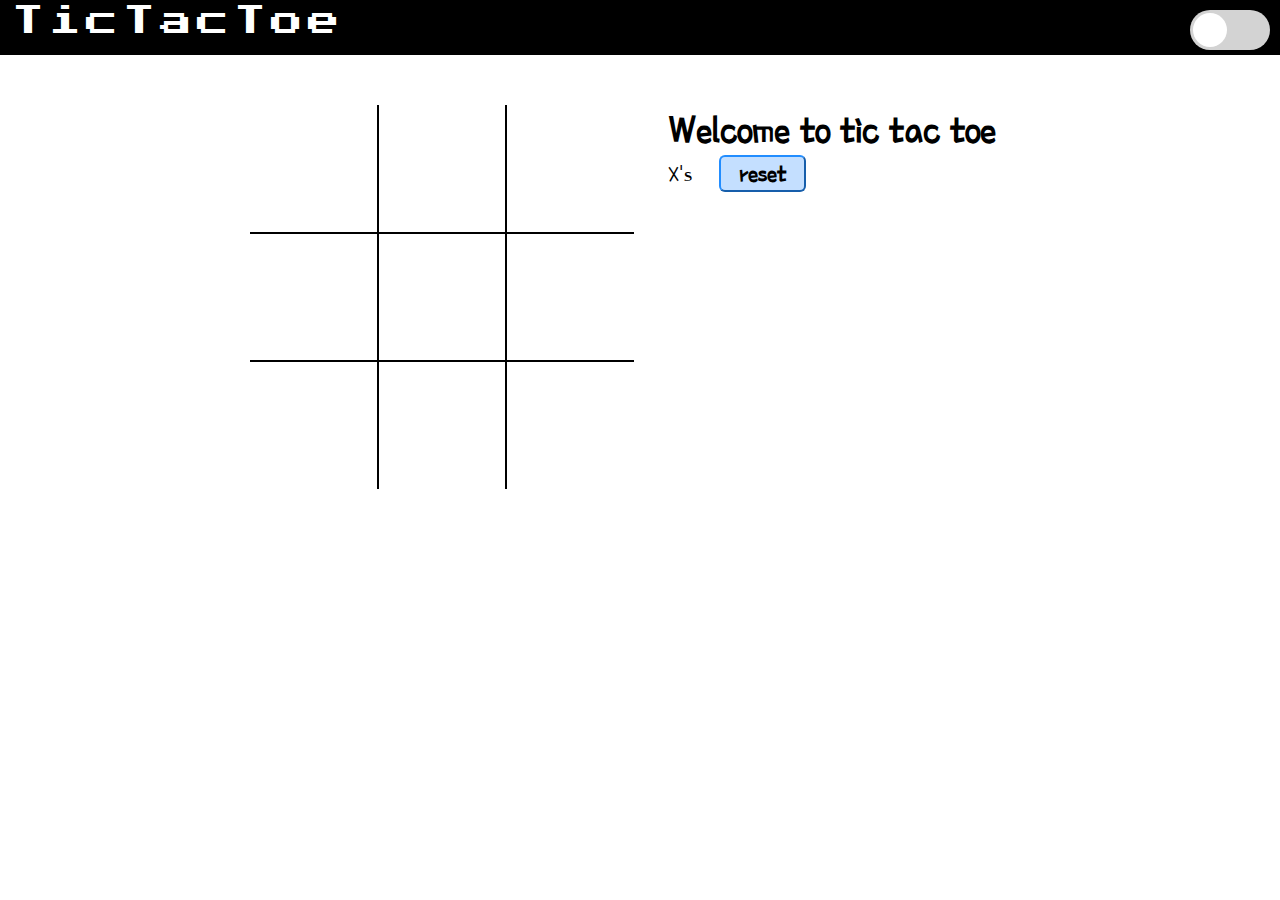
==== index.html @ d7fafce9 "Rename tictac.html to index.html" ====
<!DOCTYPE html>
<html lang="en">
<head>
    <meta charset="UTF-8">
    <meta http-equiv="X-UA-Compatible" content="IE=edge">
    <meta name="viewport" content="width=device-width, initial-scale=1.0">
    <title>tic tac</title>
    <link rel="stylesheet" href="tictac.css">
    <link rel="icon" href="https://media.tenor.com/gQV5VzHLWQIAAAAM/among-us-sus.gif" type="image/gif"  >
    <script src="tictac.js" defer></script>
</head>
<body>

    <nav>
        <ul>
            <li>TicTacToe</li>
           
           <li> <input type="checkbox" id="dark-mode" class="input">
    <label for="dark-mode" class="label">
        <div class="circle"></div>
    </label>
    </li>


        </ul>
    </nav>

    <div class="gameContainer">
       
        <div class="container">
            <div class="line"></div>
            <div class="box bt-0 bl-0"><span class="boxtext"></span></div>
            <div class="box bt-0"><span class="boxtext"></span></div>
            <div class="box bt-0 br-0"><span class="boxtext"></span></div>
            <div class="box bl-0"><span class="boxtext"></span></div>
            <div class="box"><span class="boxtext"></span></div>
            <div class="box br-0"><span class="boxtext"></span></div>
            <div class="box bl-0 bb-0"><span class="boxtext"></span></div>
            <div class="box bb-0"><span class="boxtext"></span></div>
            <div class="box br-0 bb-0"><span class="boxtext"></span></div>
        </div>
        <div class="gameInfo">
            <h1>Welcome to tic tac toe</h1>
            <div>
                <span class="info">X's</span>
                <button id="reset">reset</button>
                <div class="imgbox">
                    <img src="https://media.tenor.com/gQV5VzHLWQIAAAAM/among-us-sus.gif" alt="">
                </div>
            </div>
        </div>
    </div>

</body>
</html>
---- tictac.css ----
@import url('https://fonts.googleapis.com/css2?family=Poor+Story&family=Press+Start+2P&display=swap');
*{
    margin: 0;
    padding: 0;
    box-sizing: border-box;
}


nav{
    background-color: rgb(0, 0, 0);
    color: white;
    height: 55px;
    font-size: 2rem;
    display: flex;
    justify-content: space-between;
    align-items: center;
    padding: 0 12px;
    font-family: 'Press Start 2P', cursive;
    animation: neon2 1.5s ease-in-out infinite alternate;
    
    
}

 nav ul{
    list-style-type: none;
}

nav li{
    display: flex;
    align-self: center;
    letter-spacing: 5px;
}

.label{
    position: absolute;
    top: 10px;
    right: 10px;
}

.gameContainer{ 
    display: flex;
    justify-content: center;
    margin-top: 50px;
}

.container{
    display: grid;
    grid-template-rows: repeat(3, 10vw);
    grid-template-columns: repeat(3, 10vw);
    font-family: 'Poor Story', cursive;
    position: relative;
    
}

.box{
    border: 1px solid black;
    font-size: 8vw;
    cursor: pointer;
    display: flex;
    justify-content: center;
    align-items: center;
}

.box.toggle{
    color: white;
    border-color: white;
}

.box:hover{
    background-color: rgb(242, 234, 250);
}

.info {
    font-size: 22px;
}

.boxtext.white{
    color: white;
}

.gameInfo{
    padding: 0 34px;
    font-family: 'Poor Story', cursive;
}

.gameInfo.toggle{
    color: white;
}
.gameInfo h1{
    font-size: 2.5rem;
}

.imgbox img{
    width: 0;
    transition: width 1s ease-in-out;
}

.br-0{
    border-right: 0;
}

.bl-0{
    border-left: 0;
}

.bt-0{
    border-top: 0;
}

.bb-0{
    border-bottom: 0;
}

#reset {
    margin: 0 23px;
    padding: 1px 18px;
    background: #c4dfff;
    border-color: #228dff;
    border-radius: 6px;
    cursor: pointer;
    font-family: 'Poor Story', cursive;
    font-size: 25px;
    font-weight: bolder;
}

.line{
    background-color: black;
    height: 3px;
    width: 0;
    position: absolute;
    background-color: #911d91;
    transition: width 1s ease-in-out;
}

@media screen and (max-width: 950px)
{
    .gameContainer{
        flex-wrap: wrap;
    }
    .gameInfo{
        margin-top: 34px;
    }
    .gameInfo h1{
        font-size: 1.5rem;
    }
    .container { 
        grid-template-rows: repeat(3, 20vw);
        grid-template-columns: repeat(3, 20vw);
    }
} 


.input{
    visibility: hidden;
}

.label{
    position: absolute;
    width: 80px;
    height: 40px;
    background-color: lightgrey;
    border-radius: 20px;
    cursor: pointer;
}

.circle{
    width: 34px;
    background-color: white;
    height: 34px;
    border-radius: 50%;
    top: 3px;
    position: absolute;
    left: 3px;
    animation: toggleOff 0.3s linear  backwards ;
}

.input:checked + .label{
    background-color: white;
    
}

.input:checked + .label .circle{
    animation: toggleOn 0.4s linear forwards ;
    background-color: black;
}

@keyframes toggleOn{
    0%{
        transform: translateX(0);
    }
    100%{
        transform: translateX(40px);
    }
}
@keyframes toggleOff{
    0%{
        transform: translateX(40px);
    }
    100%{
        transform: translateX(0px);
    }
}

@keyframes neon2 {
    from {
      text-shadow: 0 0 10px #fff, 0 0 20px #fff, 0 0 30px #fff, 0 0 40px #228dff,
        0 0 70px #228dff, 0 0 80px #228dff, 0 0 100px #228dff, 0 0 150px #228dff;
    }
    to {
      text-shadow: 0 0 5px #fff, 0 0 10px #fff, 0 0 15px #fff, 0 0 20px #228dff,
        0 0 35px #228dff, 0 0 40px #228dff, 0 0 50px #228dff, 0 0 75px #228dff;
    }
  }
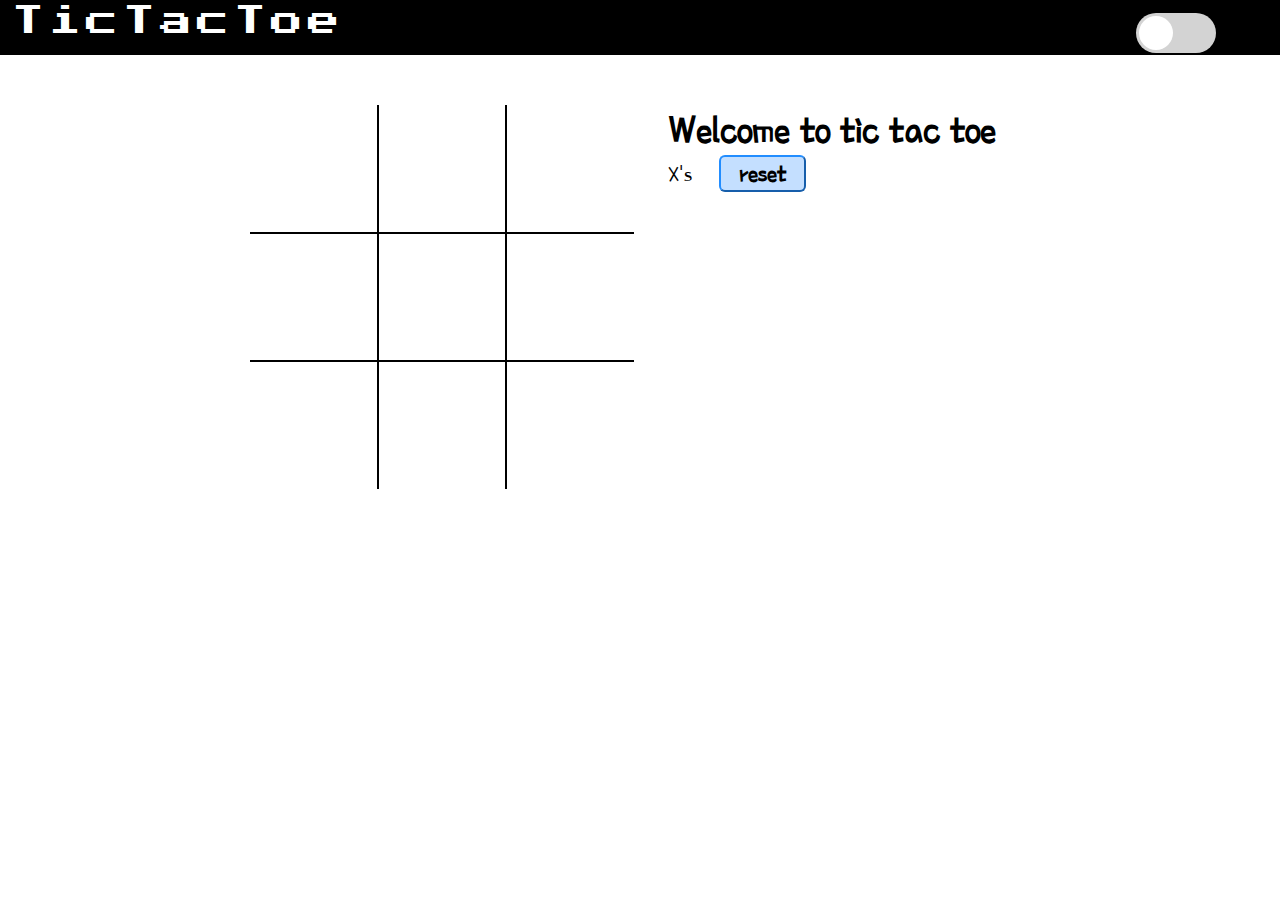
==== commit c298a80d: "changes nav" ====
--- a/index.html
+++ b/index.html
@@ -15,7 +15,7 @@
         <ul>
             <li>TicTacToe</li>
            
-           <li> <input type="checkbox" id="dark-mode" class="input">
+           <li class="small"> <input type="checkbox" id="dark-mode" class="input">
     <label for="dark-mode" class="label">
         <div class="circle"></div>
     </label>
--- a/tictac.css
+++ b/tictac.css
@@ -33,8 +33,9 @@
 
 .label{
     position: absolute;
-    top: 10px;
-    right: 10px;
+    top: 1vw;
+    right: 5vw;
+    
 }
 
 .gameContainer{ 
@@ -147,6 +148,15 @@
         grid-template-rows: repeat(3, 20vw);
         grid-template-columns: repeat(3, 20vw);
     }
+
+    nav li{
+        font-size: 1.5rem;
+    }
+    nav .small{
+        width: 20px;
+        height: 10px;i
+    }
+
 } 
 
 
